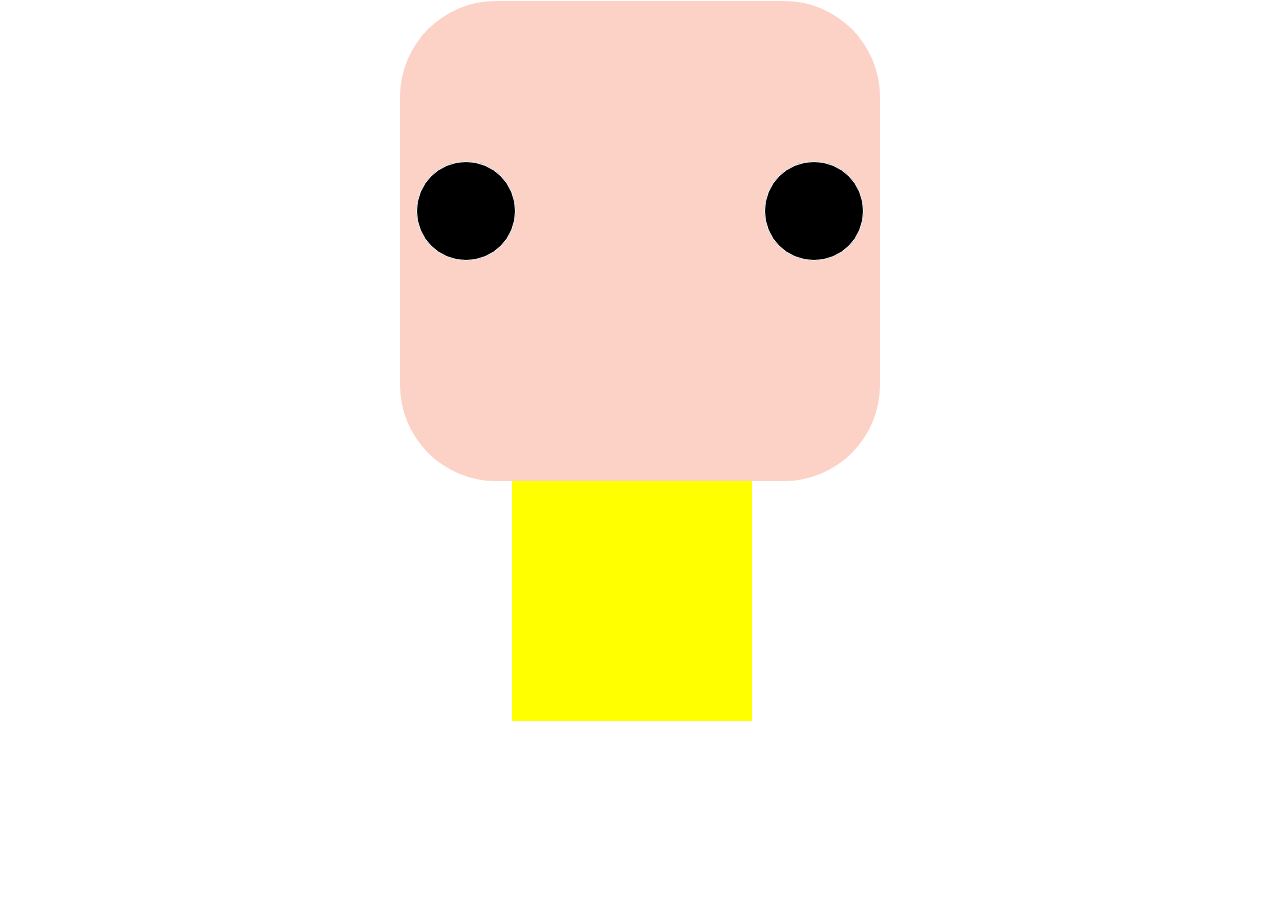
==== index.html @ 26affc98 "saitama" ====
<!DOCTYPE html>
<html>
  <head>
    <meta charset="utf-8"/>
    <title>Muneco</title>
    <link rel="stylesheet" href="style.css" />
  </head>
  <body>

    <div id="fondo">
      <div class="muneco">
        <div class="cabesa">
          <div class="pelo">


          <div class="ojos">

             <div class="ojo ojo-rt">
               <div class="pupila"></div>
             </div>
             <div class="ojo ojo-lb">
               <div class="pupila"></div>
             </div>

          </div>
        </div>
        <div class="pies">
          <div class="pie pie-i"></div>
          <div class="pie pie-d"></div>
        </div>

        <div class="cuerpo">
          <div class="brazos">
            <div class="pies">

            </div>
          </div>
        </div>
      </div>
    </div>


    </div>

  </body>
</html>
---- style.css ----
* {
  box-sizing: border-box;
}

#fondo {
  /*
  position: absolute;
  top: 1em;
  left: 2em;
  margin: 0 auto;

  background-color: #FCD1C6;
  border: thin solid white;
  border-radius: 6em; */

position: absolute;
top: 0;
left: 0;
right: 0;
bottom: 0;
margin: auto;

background-color: white;
border: thin solid white;


z-index: -3;

}

.muneco {
  position: relative;

  margin: 0 auto;


  height: 30em;
  width: 30em;
  background-color: #FCD1C6;
  border-radius: 6em;
  z-index: -2;
}


.ojos {
  position: absolute;
  height: 150px;
  left: 0;
  right: 0;
  margin: 0 auto;

}

.ojo {
  position: relative;
  width: 100px;
  height: 100px;
  background-color: black;
  border: thin solid white;
  border-radius: 50%;

}

.pupila {
  position: absolute;
  top: 0;
  left: 0;
  right: 0;
  bottom: 0;
  margin: auto;

  background-color: black;
  border: thin solid black;
  border-radius: 50%;
  width: 33px;
  height: 33px;
}


.ojo-lb {
  position: absolute;
  left: 1em;
  top: 10em;
}

.ojo-rt {
  position: absolute;
  right: 1em;
  top: 10em;
}

.cuerpo {
  position: absolute;
  width: 15em;
  height: 15em;

  background-color: yellow;
  z-index: -1;
  left: 7em;
  bottom: -15em;


}

.brazos {
  position: absolute;
  right: 46em;
  bottom: 26em;
  margin: 0;
  background-color: yellow;
  
}
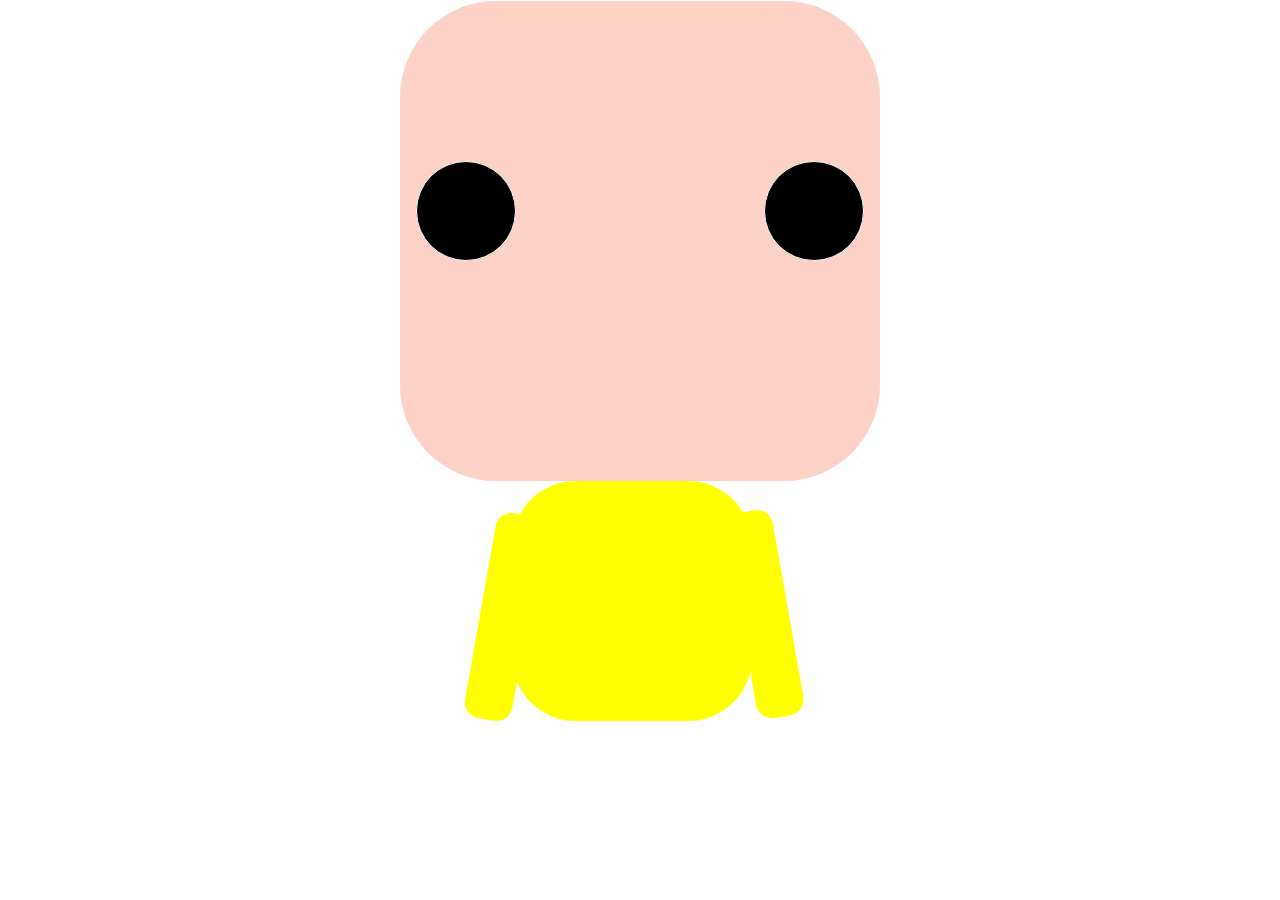
==== commit 10c62802: "brasos" ====
--- a/index.html
+++ b/index.html
@@ -10,6 +10,11 @@
     <div id="fondo">
       <div class="muneco">
         <div class="cabesa">
+          <div class="ceja1">
+            <div class="ceja2">
+
+            </div>
+          </div>
           <div class="pelo">
 
 
@@ -30,12 +35,17 @@
         </div>
 
         <div class="cuerpo">
-          <div class="brazos">
-            <div class="pies">
+          <div class="brazo1">
+            <div class="brazo2">
+            <div class="pies1">
+              <div class="pies2">
 
+              </div>
+            </div>
             </div>
           </div>
         </div>
+        
       </div>
     </div>
 
--- a/style.css
+++ b/style.css
@@ -98,15 +98,34 @@
   z-index: -1;
   left: 7em;
   bottom: -15em;
-
+  border-radius: 4em;
 
 }
 
-.brazos {
-  position: absolute;
-  right: 46em;
-  bottom: 26em;
-  margin: 0;
-  background-color: yellow;
-  
+.brazo1 {
+position: absolute;
+right: 9em;
+bottom: 5em;
+margin: 0;
+background-color: yellow;
+height: 3em;
+width: 13em;
+border-radius: 1em;
+transform: rotate(100deg);
+z-index: -5;
+
 }
+
+.brazo2 {
+position: absolute;
+right: 3em;
+bottom: 16em;
+margin: 0;
+background-color: yellow;
+height: 3em;
+width: 13em;
+border-radius: 1em;
+transform: rotate(340deg);
+z-index: -5;
+
+}
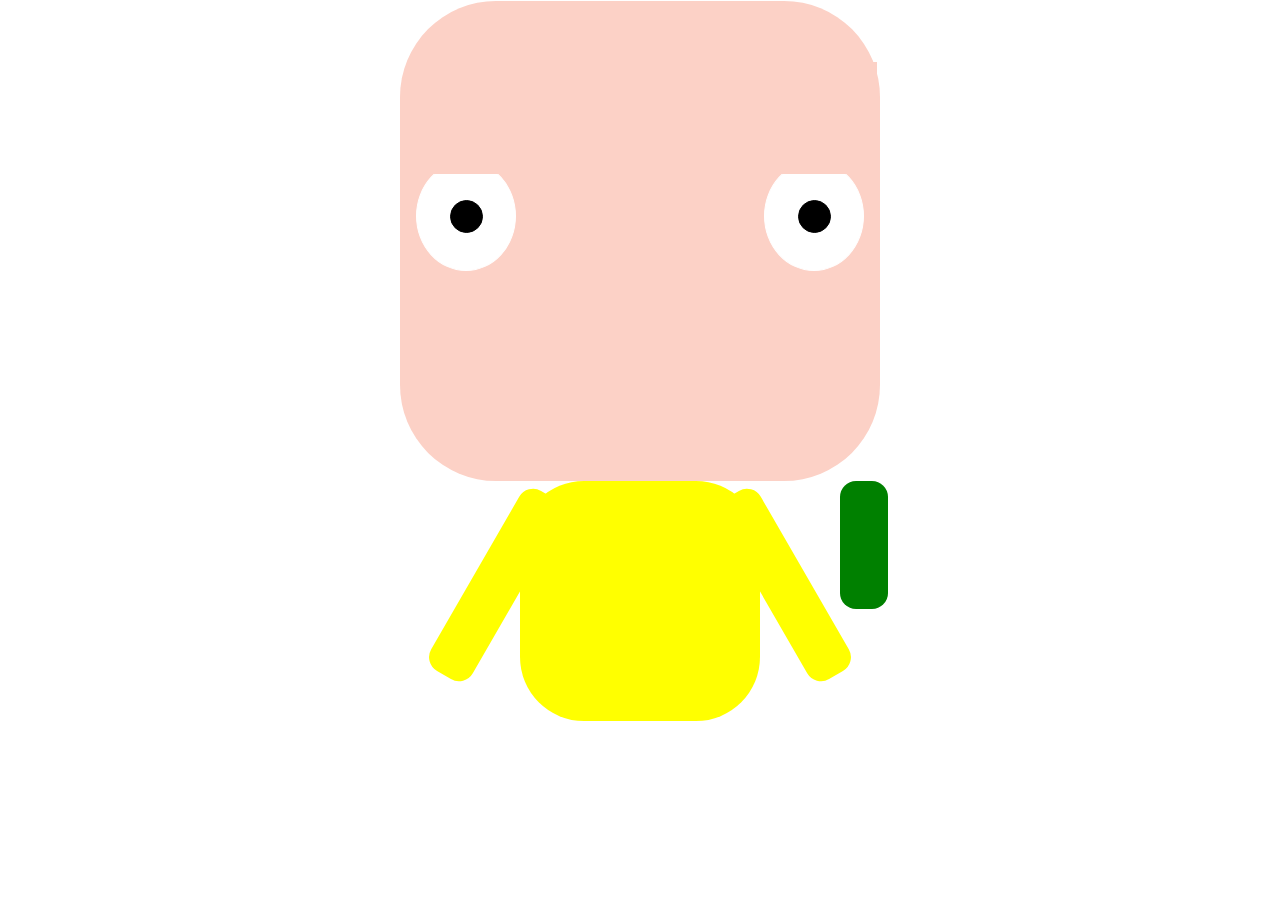
==== commit c6e814f3: "pies" ====
--- a/index.html
+++ b/index.html
@@ -7,50 +7,31 @@
   </head>
   <body>
 
-    <div id="fondo">
-      <div class="muneco">
-        <div class="cabesa">
-          <div class="ceja1">
-            <div class="ceja2">
+  <div id="fondo">
+    <div class="muneco">
+      <div class="cabesa">
+        <div class="ojos">
+           <div class="ojo ojo-rt">
+             <div class="serio1"></div>
+             <div class="serio2"></div>
+             <div class="pupila"></div>
+           </div>
+           <div class="ojo ojo-lb">
+             <div class="pupila"></div>
+           </div>
+         </div>
+      </div> <!-- FIN CABESA -->
 
-            </div>
-          </div>
-          <div class="pelo">
-
-
-          <div class="ojos">
-
-             <div class="ojo ojo-rt">
-               <div class="pupila"></div>
-             </div>
-             <div class="ojo ojo-lb">
-               <div class="pupila"></div>
-             </div>
-
-          </div>
+      <div class="cuerpo">
+        <div class="pies">
+          <div class="pie1"></div>
+          <div class="pie2"></div>
         </div>
-        <div class="pies">
-          <div class="pie pie-i"></div>
-          <div class="pie pie-d"></div>
-        </div>
-
-        <div class="cuerpo">
-          <div class="brazo1">
-            <div class="brazo2">
-            <div class="pies1">
-              <div class="pies2">
-
-              </div>
-            </div>
-            </div>
-          </div>
-        </div>
-        
-      </div>
-    </div>
-
-
-    </div>
+        <div class="brazo1"></div>
+        <div class="brazo2"></div>
+      </div> <!-- FIN CUERPO -->
+    </div> <!-- FIN MUNECO -->
+  </div> <!-- FIN FONDO -->
 
   </body>
 </html>
--- a/style.css
+++ b/style.css
@@ -8,7 +8,6 @@
   top: 1em;
   left: 2em;
   margin: 0 auto;
-
   background-color: #FCD1C6;
   border: thin solid white;
   border-radius: 6em; */
@@ -30,8 +29,14 @@
 
 .muneco {
   position: relative;
+}
+
+.cabesa {
+  position: absolute;
 
   margin: 0 auto;
+  left: 0;
+  right: 0;
 
 
   height: 30em;
@@ -39,8 +44,9 @@
   background-color: #FCD1C6;
   border-radius: 6em;
   z-index: -2;
+
+
 }
-
 
 .ojos {
   position: absolute;
@@ -54,8 +60,8 @@
 .ojo {
   position: relative;
   width: 100px;
-  height: 100px;
-  background-color: black;
+  height: 110px;
+  background-color: white;
   border: thin solid white;
   border-radius: 50%;
 
@@ -89,43 +95,89 @@
   top: 10em;
 }
 
+.serio1 {
+  position: absolute;
+  left: -8em;
+  bottom: 6em;
+  margin: 0;
+  background-color: #FCD1C6;
+  height: 7em;
+  width: 15em;
+  border-top: 10em;
+  border-radius: 0em;
+  z-index: 1;
+}
+
+.serio2 {
+  position: absolute;
+  left: -22em;
+  bottom: 6em;
+  margin: 0;
+  background-color: #FCD1C6;
+  height: 7em;
+  width: 15em;
+  border-top: 10em;
+  border-radius: 0em;
+  z-index: 1;
+
+}
+
 .cuerpo {
   position: absolute;
+  margin: 0 auto;
+  left: 0;
+  right: 0;
+
+
   width: 15em;
   height: 15em;
+  border-radius: 4em;
+  background-color: yellow;
 
-  background-color: yellow;
-  z-index: -1;
-  left: 7em;
-  bottom: -15em;
-  border-radius: 4em;
+  top: 30em;
 
 }
 
 .brazo1 {
 position: absolute;
-right: 9em;
-bottom: 5em;
-margin: 0;
+margin: 0 auto;
+left: 0;
+right: 0;
+
 background-color: yellow;
 height: 3em;
 width: 13em;
 border-radius: 1em;
-transform: rotate(100deg);
-z-index: -5;
+top: 5em;
+left: -18em;
+transform: rotate(120deg);
 
 }
 
 .brazo2 {
-position: absolute;
-right: 3em;
-bottom: 16em;
-margin: 0;
-background-color: yellow;
-height: 3em;
-width: 13em;
-border-radius: 1em;
-transform: rotate(340deg);
-z-index: -5;
+  position: absolute;
+  margin: 0 auto;
+  left: 0;
+  right: 0;
 
+  background-color: yellow;
+  height: 3em;
+  width: 13em;
+  border-radius: 1em;
+
+  top: 5em;
+  right: -18em;
+  transform: rotate(240deg);
 }
+
+.pie1 {
+  position: absolute;
+  left: 20em;
+  top: 0;
+  margin: 0;
+  background-color: green;
+  border-radius: 1em;
+  height: 8em;
+  width: 3em;
+ z-index: -3;
+}
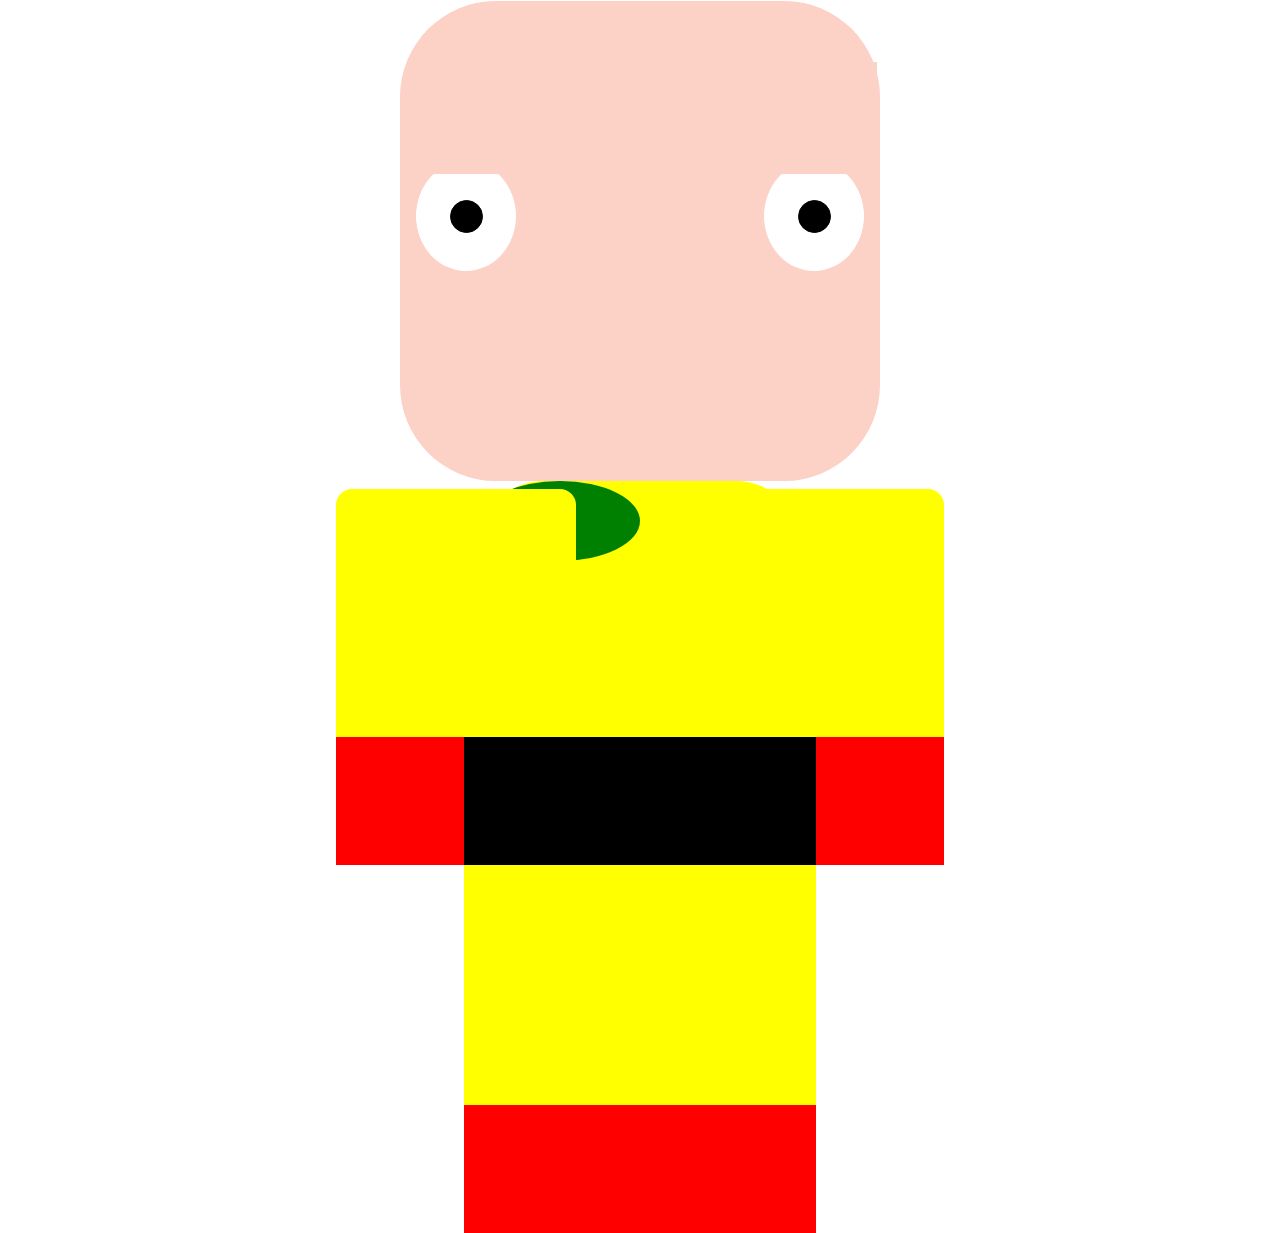
==== commit 94c5a33e: "bolita cinturon" ====
--- a/index.html
+++ b/index.html
@@ -26,9 +26,19 @@
         <div class="pies">
           <div class="pie1"></div>
           <div class="pie2"></div>
+          <div class="botas1"></div>
+          <div class="botas2"></div>
+
         </div>
+
         <div class="brazo1"></div>
         <div class="brazo2"></div>
+        <div class="guantes1"></div>
+        <div class="guantes2"></div>
+
+        <div class="cinturon1"></div>
+        <div class="cinturon2"></div>
+
       </div> <!-- FIN CUERPO -->
     </div> <!-- FIN MUNECO -->
   </div> <!-- FIN FONDO -->
--- a/style.css
+++ b/style.css
@@ -129,8 +129,8 @@
   right: 0;
 
 
-  width: 15em;
-  height: 15em;
+  width: 20em;
+  height: 30em;
   border-radius: 4em;
   background-color: yellow;
 
@@ -145,12 +145,12 @@
 right: 0;
 
 background-color: yellow;
-height: 3em;
-width: 13em;
+height: 15em;
+width: 20em;
 border-radius: 1em;
-top: 5em;
-left: -18em;
-transform: rotate(120deg);
+top: 3em;
+left: -23em;
+transform: rotate(90deg);
 
 }
 
@@ -161,23 +161,111 @@
   right: 0;
 
   background-color: yellow;
-  height: 3em;
-  width: 13em;
+  height: 15em;
+  width: 20em;
   border-radius: 1em;
 
-  top: 5em;
-  right: -18em;
-  transform: rotate(240deg);
+  top: 3em;
+  right: -23em;
+  transform: rotate(90deg);
+}
+
+.guantes1 {
+  position: absolute;
+  left: -9em;
+  bottom: 6em;
+  margin: 0;
+  background-color: red;
+  height: 8em;
+  width: 8em;
+  border-top: 10em;
+  border-radius: 0em;
+  z-index: 1;
+}
+
+.guantes2 {
+  position: absolute;
+  right: -9em;
+  bottom: 6em;
+  margin: 0;
+  background-color: red;
+  height: 8em;
+  width: 8em;
+  border-top: 10em;
+  border-radius: 0em;
+  z-index: 1;
+}
+
+.cinturon1 {
+  position: absolute;
+  left: -1em;
+  bottom: 6em;
+  margin: 0;
+  background-color: black;
+  height: 8em;
+  width: 22em;
+  border-top: 10em;
+  border-radius: 0em;
+  z-index: 1;
+}
+
+.cinturon2 {
+  width: 10em;
+  height: 5em;
+  left: -5em;
+  -moz-border-radius: 50%;
+  -webkit-border-radius: 50%;
+  border-radius: 50%;
+  background: green;
 }
 
 .pie1 {
   position: absolute;
-  left: 20em;
-  top: 0;
-  margin: 0;
-  background-color: green;
+  left: -1em;
+  top: 12em;
+  margin: 0;
+  background-color: yellow;
   border-radius: 1em;
-  height: 8em;
-  width: 3em;
+  height: 35em;
+  width: 11em;
  z-index: -3;
 }
+
+.pie2 {
+  position: absolute;
+  right: -1em;
+  top: 12em;
+  margin: 0;
+  background-color: yellow;
+  border-radius: 1em;
+  height: 35em;
+  width: 11em;
+ z-index: -3;
+
+}
+
+.botas1 {
+  position: absolute;
+  left: -1em;
+  top: 39em;
+  margin: 0;
+  background-color: red;
+  height: 8em;
+  width: 11em;
+  border-top: 9em;
+  border-radius: 0em;
+  z-index: 1;
+}
+
+.botas2 {
+  position: absolute;
+  right: -1em;
+  top: 39em;
+  margin: 0;
+  background-color: red;
+  height: 8em;
+  width: 11em;
+  border-top: 9em;
+  border-radius: 0em;
+  z-index: 1;
+}
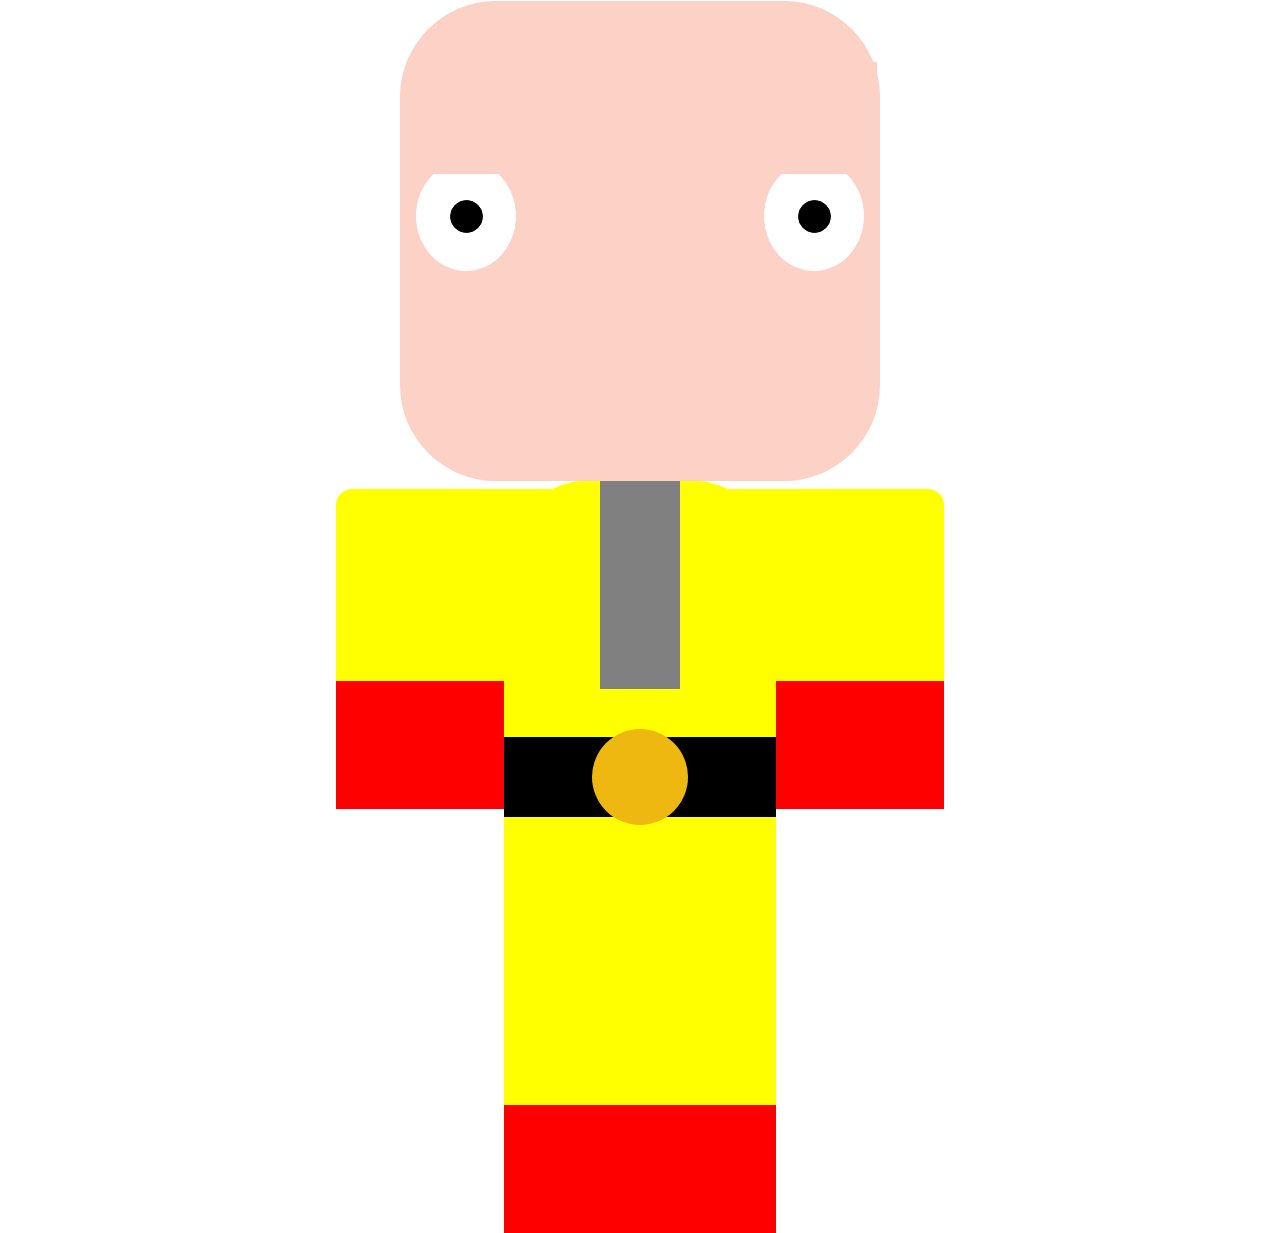
==== commit d896c48f: "ola" ====
--- a/index.html
+++ b/index.html
@@ -38,6 +38,8 @@
 
         <div class="cinturon1"></div>
         <div class="cinturon2"></div>
+        <div class="cremallera1"></div>
+        <div class="cremallera2"></div>
 
       </div> <!-- FIN CUERPO -->
     </div> <!-- FIN MUNECO -->
--- a/style.css
+++ b/style.css
@@ -67,6 +67,12 @@
 
 }
 
+@keyframes mover-ojo  {
+  0% { left: 2em; }
+  50% { left: 1.5em; }
+  100% { left: 1em; }
+}
+
 .pupila {
   position: absolute;
   top: 0;
@@ -87,6 +93,7 @@
   position: absolute;
   left: 1em;
   top: 10em;
+     animation: mover-ojo 5s linear 2s infinite alternate;
 }
 
 .ojo-rt {
@@ -122,18 +129,31 @@
 
 }
 
+
+.serio2 {
+  position: absolute;
+  left: -22em;
+  bottom: 6em;
+  margin: 0;
+  background-color: #FCD1C6;
+  height: 7em;
+  width: 15em;
+  border-top: 10em;
+  border-radius: 0em;
+  z-index: 1;
+
+}
+
 .cuerpo {
   position: absolute;
   margin: 0 auto;
   left: 0;
   right: 0;
 
-
-  width: 20em;
-  height: 30em;
+  width: 15em;
+  height: 15em;
   border-radius: 4em;
   background-color: yellow;
-
   top: 30em;
 
 }
@@ -172,12 +192,12 @@
 
 .guantes1 {
   position: absolute;
-  left: -9em;
-  bottom: 6em;
+  left: -11.5em;
+  bottom: -5.5em;
   margin: 0;
   background-color: red;
   height: 8em;
-  width: 8em;
+  width: 10.5em;
   border-top: 10em;
   border-radius: 0em;
   z-index: 1;
@@ -185,12 +205,12 @@
 
 .guantes2 {
   position: absolute;
-  right: -9em;
-  bottom: 6em;
+  right: -11.5em;
+  bottom: -5.5em;
   margin: 0;
   background-color: red;
   height: 8em;
-  width: 8em;
+  width: 10.5em;
   border-top: 10em;
   border-radius: 0em;
   z-index: 1;
@@ -199,24 +219,25 @@
 .cinturon1 {
   position: absolute;
   left: -1em;
-  bottom: 6em;
+  bottom: -6em;
   margin: 0;
   background-color: black;
-  height: 8em;
-  width: 22em;
+  height: 5em;
+  width: 17em;
   border-top: 10em;
   border-radius: 0em;
   z-index: 1;
 }
 
 .cinturon2 {
-  width: 10em;
-  height: 5em;
-  left: -5em;
-  -moz-border-radius: 50%;
-  -webkit-border-radius: 50%;
+  position: absolute;
+  width: 6em;
+  height: 6em;
+  left: 4.5em;
+  bottom: -6.5em;
   border-radius: 50%;
-  background: green;
+  background: #efb810;
+  z-index: 2;
 }
 
 .pie1 {
@@ -269,3 +290,31 @@
   border-radius: 0em;
   z-index: 1;
 }
+
+.cremallera1 {
+  position: absolute;
+  left: 1em;
+  bottom: 6em;
+  margin: 0;
+  background-color: white;
+  height: 5em;
+  width: 13em;
+  border-top: 10em;
+  border-radius: 0em;
+  z-index: 1;
+  transform: rotate(90deg);
+}
+
+.cremallera2 {
+  position: absolute;
+  left: 1em;
+  bottom: 6em;
+  margin: 0;
+  background-color: grey;
+  height: 5em;
+  width: 13em;
+  border-top: 10em;
+  border-radius: 0em;
+  z-index: 1;
+  transform: rotate(90deg);
+}
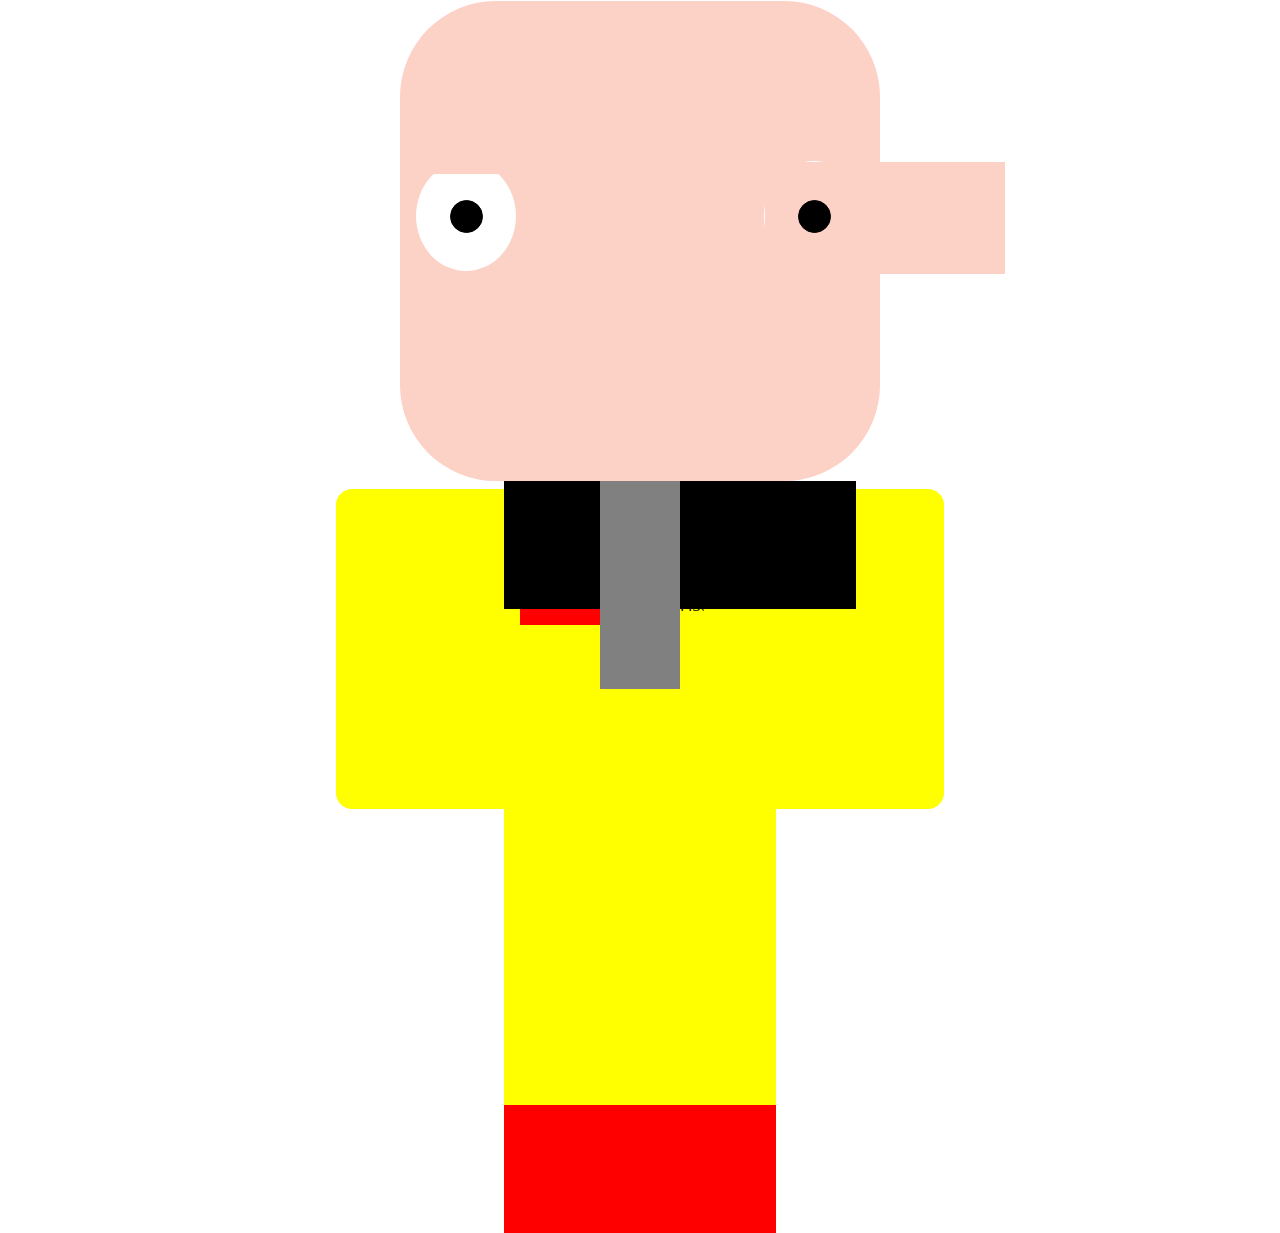
==== commit 4fc363d1: "ola" ====
--- a/index.html
+++ b/index.html
@@ -38,8 +38,11 @@
 
         <div class="cinturon1"></div>
         <div class="cinturon2"></div>
+<<<<<<< HEAD
         <div class="cremallera1"></div>
         <div class="cremallera2"></div>
+=======
+>>>>>>> 93a9b72e2be84a76761b4430299c0da114dc7f96
 
       </div> <!-- FIN CUERPO -->
     </div> <!-- FIN MUNECO -->
--- a/style.css
+++ b/style.css
@@ -103,6 +103,7 @@
 }
 
 .serio1 {
+<<<<<<< HEAD
   position: absolute;
   left: -8em;
   bottom: 6em;
@@ -129,6 +130,27 @@
 
 }
 
+.cuerpo {
+  position: absolute;
+  margin: 0 auto;
+  left: 0;
+  right: 0;
+
+
+  width: 20em;
+  height: 30em;
+=======
+  position: absolute;
+  left: -8em;
+  bottom: 6em;
+  margin: 0;
+  background-color: #FCD1C6;
+  height: 7em;
+  width: 15em;
+  border-top: 10em;
+  border-radius: 0em;
+  z-index: 1;
+}
 
 .serio2 {
   position: absolute;
@@ -144,6 +166,21 @@
 
 }
 
+
+.serio2 {
+  position: absolute;
+  left: -22em;
+  bottom: 6em;
+  margin: 0;
+  background-color: #FCD1C6;
+  height: 7em;
+  width: 15em;
+  border-top: 10em;
+  border-radius: 0em;
+  z-index: 1;
+
+}
+
 .cuerpo {
   position: absolute;
   margin: 0 auto;
@@ -152,6 +189,7 @@
 
   width: 15em;
   height: 15em;
+>>>>>>> 1f919a61bfe4794c68429f304021fcbd52504dfa
   border-radius: 4em;
   background-color: yellow;
   top: 30em;
@@ -192,12 +230,21 @@
 
 .guantes1 {
   position: absolute;
+<<<<<<< HEAD
   left: -11.5em;
   bottom: -5.5em;
   margin: 0;
   background-color: red;
   height: 8em;
   width: 10.5em;
+=======
+  left: -9em;
+  bottom: 6em;
+  margin: 0;
+  background-color: red;
+  height: 8em;
+  width: 8em;
+>>>>>>> 93a9b72e2be84a76761b4430299c0da114dc7f96
   border-top: 10em;
   border-radius: 0em;
   z-index: 1;
@@ -205,12 +252,21 @@
 
 .guantes2 {
   position: absolute;
+<<<<<<< HEAD
   right: -11.5em;
   bottom: -5.5em;
   margin: 0;
   background-color: red;
   height: 8em;
   width: 10.5em;
+=======
+  right: -9em;
+  bottom: 6em;
+  margin: 0;
+  background-color: red;
+  height: 8em;
+  width: 8em;
+>>>>>>> 93a9b72e2be84a76761b4430299c0da114dc7f96
   border-top: 10em;
   border-radius: 0em;
   z-index: 1;
@@ -219,17 +275,26 @@
 .cinturon1 {
   position: absolute;
   left: -1em;
+<<<<<<< HEAD
   bottom: -6em;
   margin: 0;
   background-color: black;
   height: 5em;
   width: 17em;
+=======
+  bottom: 6em;
+  margin: 0;
+  background-color: black;
+  height: 8em;
+  width: 22em;
+>>>>>>> 93a9b72e2be84a76761b4430299c0da114dc7f96
   border-top: 10em;
   border-radius: 0em;
   z-index: 1;
 }
 
 .cinturon2 {
+<<<<<<< HEAD
   position: absolute;
   width: 6em;
   height: 6em;
@@ -238,6 +303,15 @@
   border-radius: 50%;
   background: #efb810;
   z-index: 2;
+=======
+  width: 10em;
+  height: 5em;
+  left: -5em;
+  -moz-border-radius: 50%;
+  -webkit-border-radius: 50%;
+  border-radius: 50%;
+  background: green;
+>>>>>>> 93a9b72e2be84a76761b4430299c0da114dc7f96
 }
 
 .pie1 {
@@ -249,6 +323,7 @@
   border-radius: 1em;
   height: 35em;
   width: 11em;
+<<<<<<< HEAD
  z-index: -3;
 }
 
@@ -261,6 +336,8 @@
   border-radius: 1em;
   height: 35em;
   width: 11em;
+=======
+>>>>>>> 93a9b72e2be84a76761b4430299c0da114dc7f96
  z-index: -3;
 
 }
@@ -318,3 +395,42 @@
   z-index: 1;
   transform: rotate(90deg);
 }
+
+.pie2 {
+  position: absolute;
+  right: -1em;
+  top: 12em;
+  margin: 0;
+  background-color: yellow;
+  border-radius: 1em;
+  height: 35em;
+  width: 11em;
+ z-index: -3;
+
+}
+
+.botas1 {
+  position: absolute;
+  left: -1em;
+  top: 39em;
+  margin: 0;
+  background-color: red;
+  height: 8em;
+  width: 11em;
+  border-top: 9em;
+  border-radius: 0em;
+  z-index: 1;
+}
+
+.botas2 {
+  position: absolute;
+  right: -1em;
+  top: 39em;
+  margin: 0;
+  background-color: red;
+  height: 8em;
+  width: 11em;
+  border-top: 9em;
+  border-radius: 0em;
+  z-index: 1;
+}
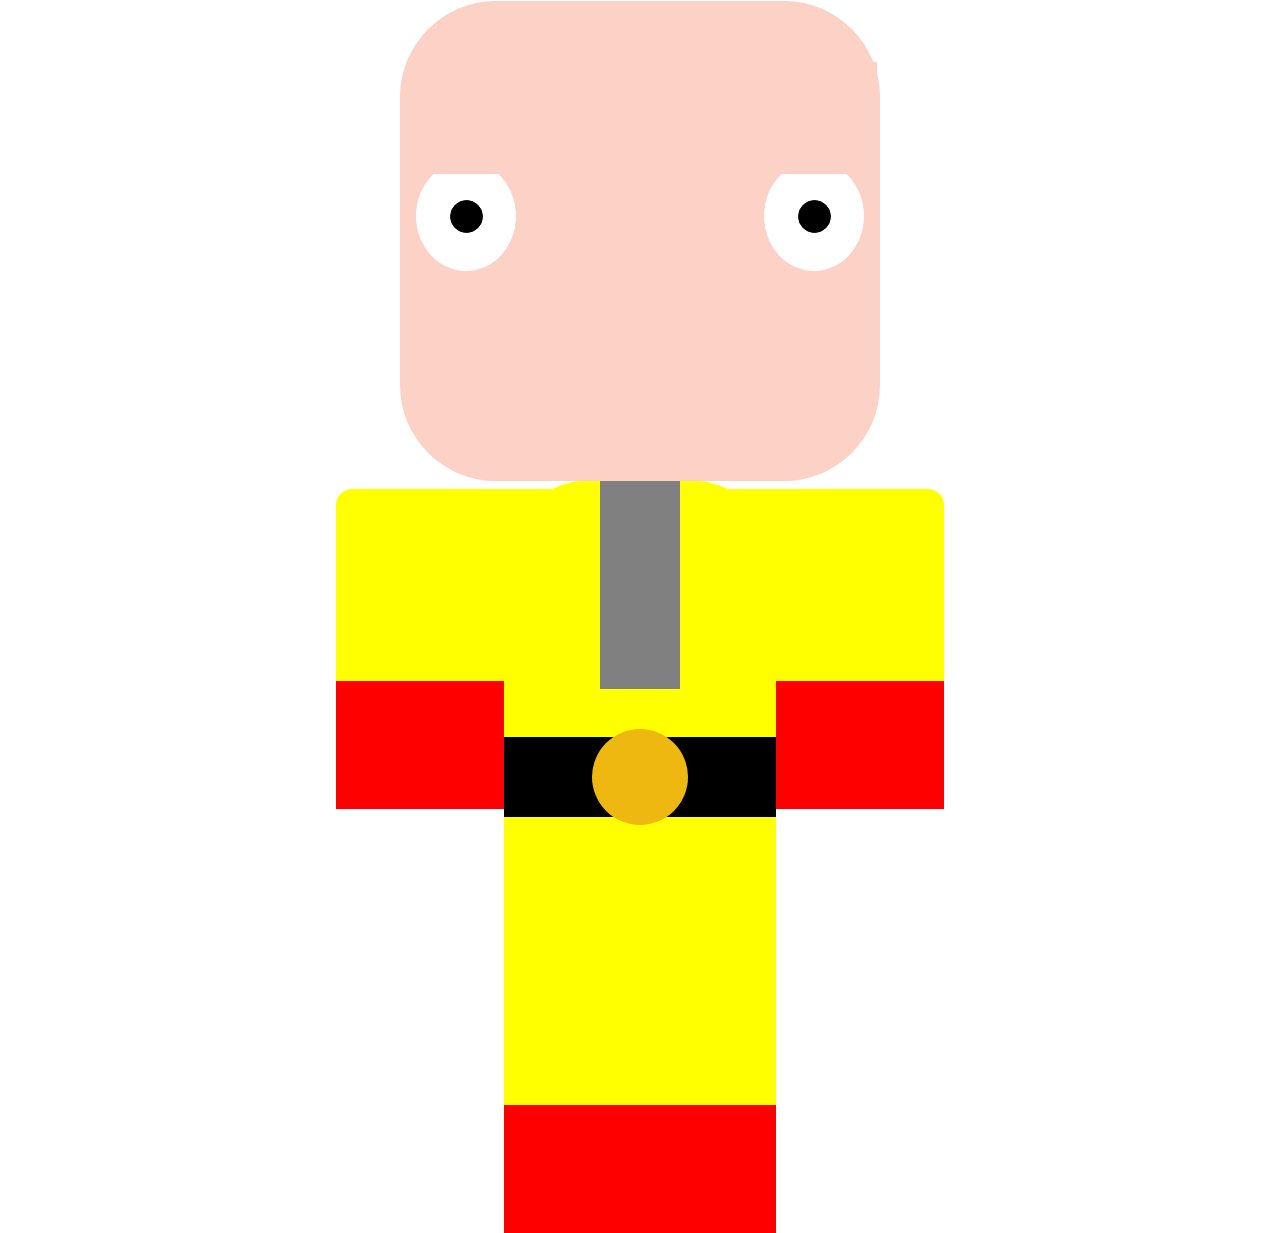
==== commit fd33bafc: "refactor" ====
--- a/index.html
+++ b/index.html
@@ -38,11 +38,8 @@
 
         <div class="cinturon1"></div>
         <div class="cinturon2"></div>
-<<<<<<< HEAD
         <div class="cremallera1"></div>
         <div class="cremallera2"></div>
-=======
->>>>>>> 93a9b72e2be84a76761b4430299c0da114dc7f96
 
       </div> <!-- FIN CUERPO -->
     </div> <!-- FIN MUNECO -->
--- a/style.css
+++ b/style.css
@@ -103,7 +103,6 @@
 }
 
 .serio1 {
-<<<<<<< HEAD
   position: absolute;
   left: -8em;
   bottom: 6em;
@@ -130,18 +129,10 @@
 
 }
 
-.cuerpo {
-  position: absolute;
-  margin: 0 auto;
-  left: 0;
-  right: 0;
-
-
-  width: 20em;
-  height: 30em;
-=======
-  position: absolute;
-  left: -8em;
+
+.serio2 {
+  position: absolute;
+  left: -22em;
   bottom: 6em;
   margin: 0;
   background-color: #FCD1C6;
@@ -150,34 +141,6 @@
   border-top: 10em;
   border-radius: 0em;
   z-index: 1;
-}
-
-.serio2 {
-  position: absolute;
-  left: -22em;
-  bottom: 6em;
-  margin: 0;
-  background-color: #FCD1C6;
-  height: 7em;
-  width: 15em;
-  border-top: 10em;
-  border-radius: 0em;
-  z-index: 1;
-
-}
-
-
-.serio2 {
-  position: absolute;
-  left: -22em;
-  bottom: 6em;
-  margin: 0;
-  background-color: #FCD1C6;
-  height: 7em;
-  width: 15em;
-  border-top: 10em;
-  border-radius: 0em;
-  z-index: 1;
 
 }
 
@@ -189,7 +152,6 @@
 
   width: 15em;
   height: 15em;
->>>>>>> 1f919a61bfe4794c68429f304021fcbd52504dfa
   border-radius: 4em;
   background-color: yellow;
   top: 30em;
@@ -230,21 +192,12 @@
 
 .guantes1 {
   position: absolute;
-<<<<<<< HEAD
   left: -11.5em;
   bottom: -5.5em;
   margin: 0;
   background-color: red;
   height: 8em;
   width: 10.5em;
-=======
-  left: -9em;
-  bottom: 6em;
-  margin: 0;
-  background-color: red;
-  height: 8em;
-  width: 8em;
->>>>>>> 93a9b72e2be84a76761b4430299c0da114dc7f96
   border-top: 10em;
   border-radius: 0em;
   z-index: 1;
@@ -252,21 +205,12 @@
 
 .guantes2 {
   position: absolute;
-<<<<<<< HEAD
   right: -11.5em;
   bottom: -5.5em;
   margin: 0;
   background-color: red;
   height: 8em;
   width: 10.5em;
-=======
-  right: -9em;
-  bottom: 6em;
-  margin: 0;
-  background-color: red;
-  height: 8em;
-  width: 8em;
->>>>>>> 93a9b72e2be84a76761b4430299c0da114dc7f96
   border-top: 10em;
   border-radius: 0em;
   z-index: 1;
@@ -275,26 +219,17 @@
 .cinturon1 {
   position: absolute;
   left: -1em;
-<<<<<<< HEAD
   bottom: -6em;
   margin: 0;
   background-color: black;
   height: 5em;
   width: 17em;
-=======
-  bottom: 6em;
-  margin: 0;
-  background-color: black;
-  height: 8em;
-  width: 22em;
->>>>>>> 93a9b72e2be84a76761b4430299c0da114dc7f96
   border-top: 10em;
   border-radius: 0em;
   z-index: 1;
 }
 
 .cinturon2 {
-<<<<<<< HEAD
   position: absolute;
   width: 6em;
   height: 6em;
@@ -303,102 +238,11 @@
   border-radius: 50%;
   background: #efb810;
   z-index: 2;
-=======
-  width: 10em;
-  height: 5em;
-  left: -5em;
-  -moz-border-radius: 50%;
-  -webkit-border-radius: 50%;
-  border-radius: 50%;
-  background: green;
->>>>>>> 93a9b72e2be84a76761b4430299c0da114dc7f96
 }
 
 .pie1 {
   position: absolute;
   left: -1em;
-  top: 12em;
-  margin: 0;
-  background-color: yellow;
-  border-radius: 1em;
-  height: 35em;
-  width: 11em;
-<<<<<<< HEAD
- z-index: -3;
-}
-
-.pie2 {
-  position: absolute;
-  right: -1em;
-  top: 12em;
-  margin: 0;
-  background-color: yellow;
-  border-radius: 1em;
-  height: 35em;
-  width: 11em;
-=======
->>>>>>> 93a9b72e2be84a76761b4430299c0da114dc7f96
- z-index: -3;
-
-}
-
-.botas1 {
-  position: absolute;
-  left: -1em;
-  top: 39em;
-  margin: 0;
-  background-color: red;
-  height: 8em;
-  width: 11em;
-  border-top: 9em;
-  border-radius: 0em;
-  z-index: 1;
-}
-
-.botas2 {
-  position: absolute;
-  right: -1em;
-  top: 39em;
-  margin: 0;
-  background-color: red;
-  height: 8em;
-  width: 11em;
-  border-top: 9em;
-  border-radius: 0em;
-  z-index: 1;
-}
-
-.cremallera1 {
-  position: absolute;
-  left: 1em;
-  bottom: 6em;
-  margin: 0;
-  background-color: white;
-  height: 5em;
-  width: 13em;
-  border-top: 10em;
-  border-radius: 0em;
-  z-index: 1;
-  transform: rotate(90deg);
-}
-
-.cremallera2 {
-  position: absolute;
-  left: 1em;
-  bottom: 6em;
-  margin: 0;
-  background-color: grey;
-  height: 5em;
-  width: 13em;
-  border-top: 10em;
-  border-radius: 0em;
-  z-index: 1;
-  transform: rotate(90deg);
-}
-
-.pie2 {
-  position: absolute;
-  right: -1em;
   top: 12em;
   margin: 0;
   background-color: yellow;
@@ -406,6 +250,18 @@
   height: 35em;
   width: 11em;
  z-index: -3;
+}
+
+.pie2 {
+  position: absolute;
+  right: -1em;
+  top: 12em;
+  margin: 0;
+  background-color: yellow;
+  border-radius: 1em;
+  height: 35em;
+  width: 11em;
+ z-index: -3;
 
 }
 
@@ -434,3 +290,31 @@
   border-radius: 0em;
   z-index: 1;
 }
+
+.cremallera1 {
+  position: absolute;
+  left: 1em;
+  bottom: 6em;
+  margin: 0;
+  background-color: white;
+  height: 5em;
+  width: 13em;
+  border-top: 10em;
+  border-radius: 0em;
+  z-index: 1;
+  transform: rotate(90deg);
+}
+
+.cremallera2 {
+  position: absolute;
+  left: 1em;
+  bottom: 6em;
+  margin: 0;
+  background-color: grey;
+  height: 5em;
+  width: 13em;
+  border-top: 10em;
+  border-radius: 0em;
+  z-index: 1;
+  transform: rotate(90deg);
+}
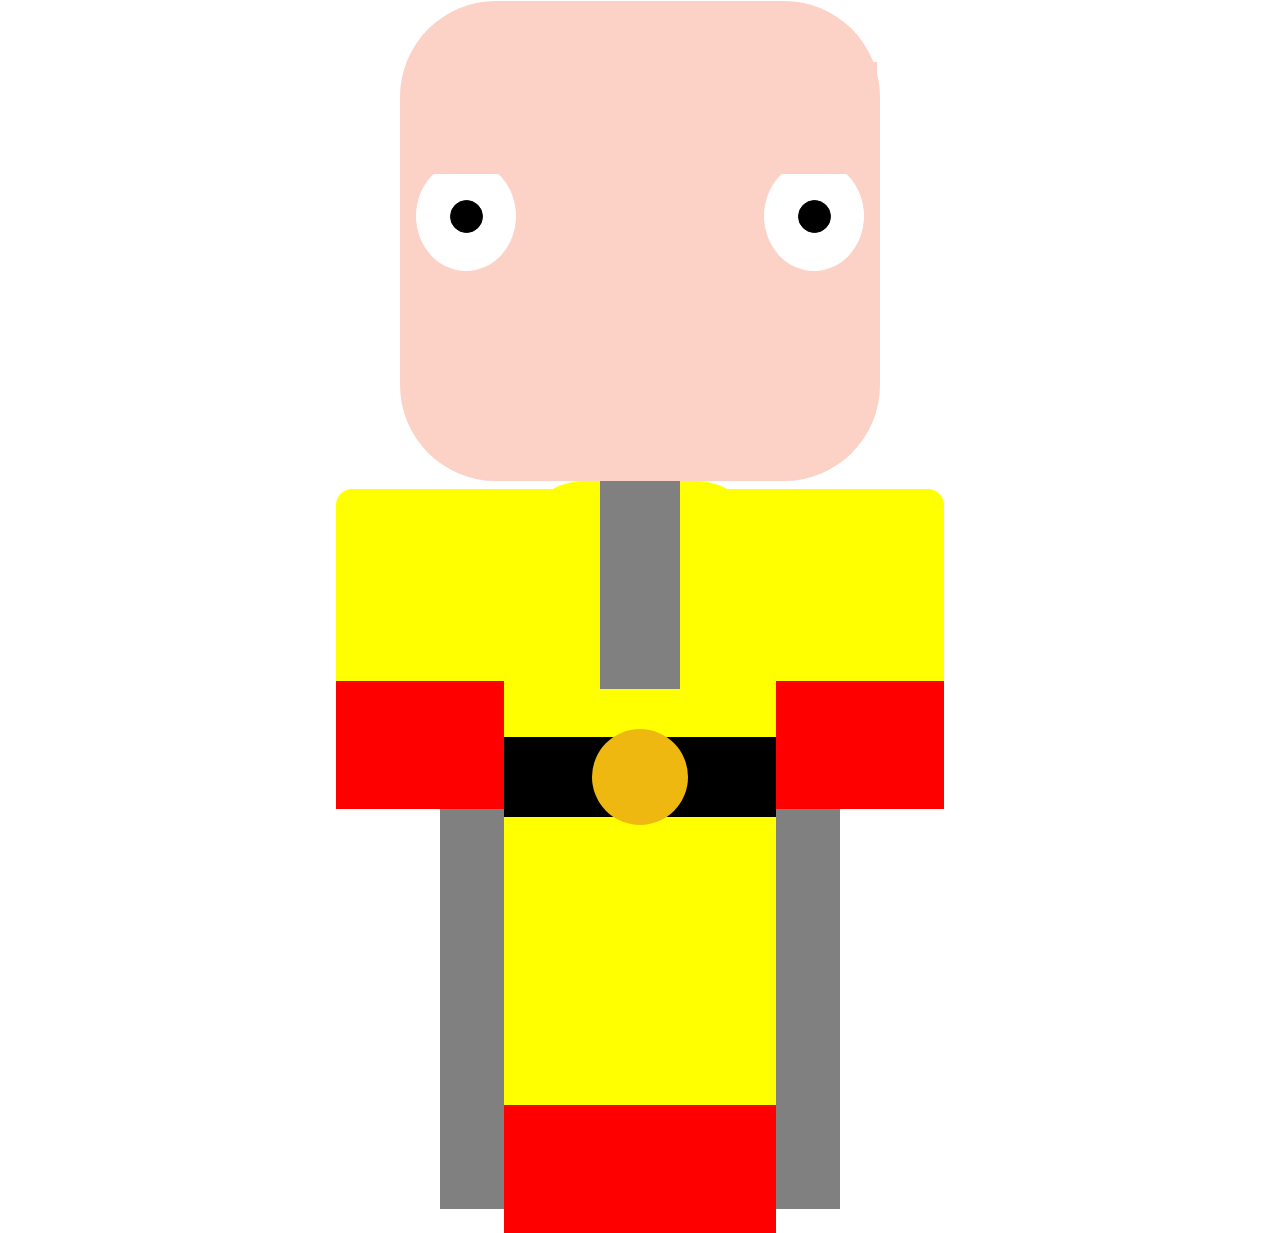
==== commit 6174d08e: "falta animacion" ====
--- a/index.html
+++ b/index.html
@@ -41,6 +41,9 @@
         <div class="cremallera1"></div>
         <div class="cremallera2"></div>
 
+        <div class="capa1"></div>
+        <div class="capa2"></div>
+
       </div> <!-- FIN CUERPO -->
     </div> <!-- FIN MUNECO -->
   </div> <!-- FIN FONDO -->
--- a/style.css
+++ b/style.css
@@ -318,3 +318,18 @@
   z-index: 1;
   transform: rotate(90deg);
 }
+
+
+.capa2 {
+  position: absolute;
+  left: -12.5em;
+  bottom: -23em;
+  margin: 0 auto;
+  background-color: grey;
+  height: 25em;
+  width: 40em;
+  border-top: 10em;
+  border-radius: 0em;
+  z-index: -5;
+  transform: rotate(90deg);
+}
